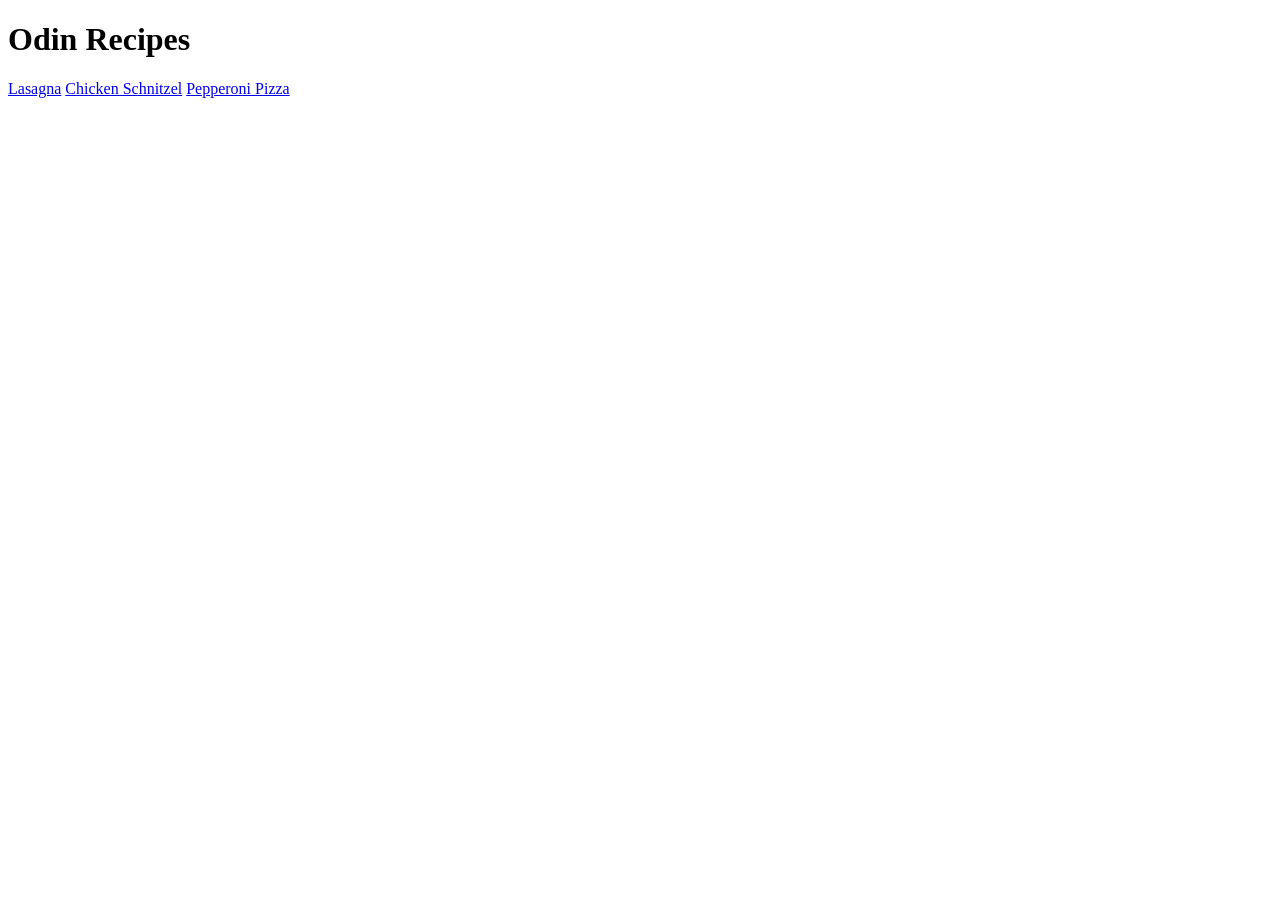
==== index.html @ ee3426c1 "Initial folder and file structure created, created 3 seperate recipe pages linked to the main page" ====
<!DOCTYPE html>
<html lang="en">
<head>
    <meta charset="UTF-8">
    <meta http-equiv="X-UA-Compatible" content="IE=edge">
    <meta name="viewport" content="width=<device-width>, initial-scale=1.0">
    <title>Document</title>
</head>
<body>
    <h1>Odin Recipes</h1>
    <a href="./recipes/lasagna.html">Lasagna</a>
    <a href="./recipes/chicken_schnitzel.html">Chicken Schnitzel</a>
    <a href="./recipes/pizza.html">Pepperoni Pizza</a>
</body>
</html>
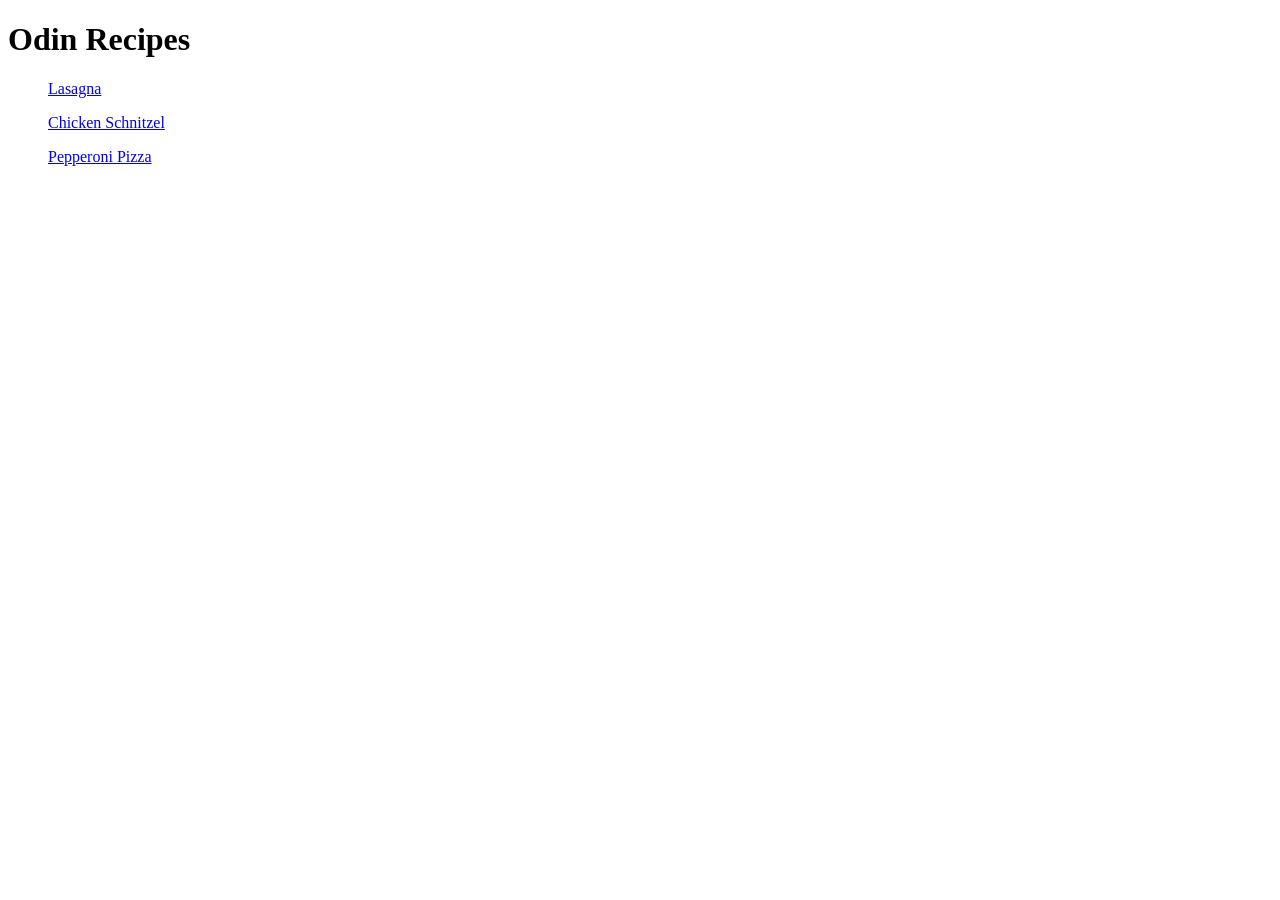
==== commit b5a90c09: "Each recipe outlined with an image, ingredients and instructions. Main page has links to each sepera" ====
--- a/index.html
+++ b/index.html
@@ -8,8 +8,8 @@
 </head>
 <body>
     <h1>Odin Recipes</h1>
-    <a href="./recipes/lasagna.html">Lasagna</a>
-    <a href="./recipes/chicken_schnitzel.html">Chicken Schnitzel</a>
-    <a href="./recipes/pizza.html">Pepperoni Pizza</a>
+    <ul><a href="./recipes/lasagna.html">Lasagna</a></ul>
+    <ul><a href="./recipes/chicken_schnitzel.html">Chicken Schnitzel</a></ul>
+    <ul><a href="./recipes/pizza.html">Pepperoni Pizza</a></ul>
 </body>
 </html>
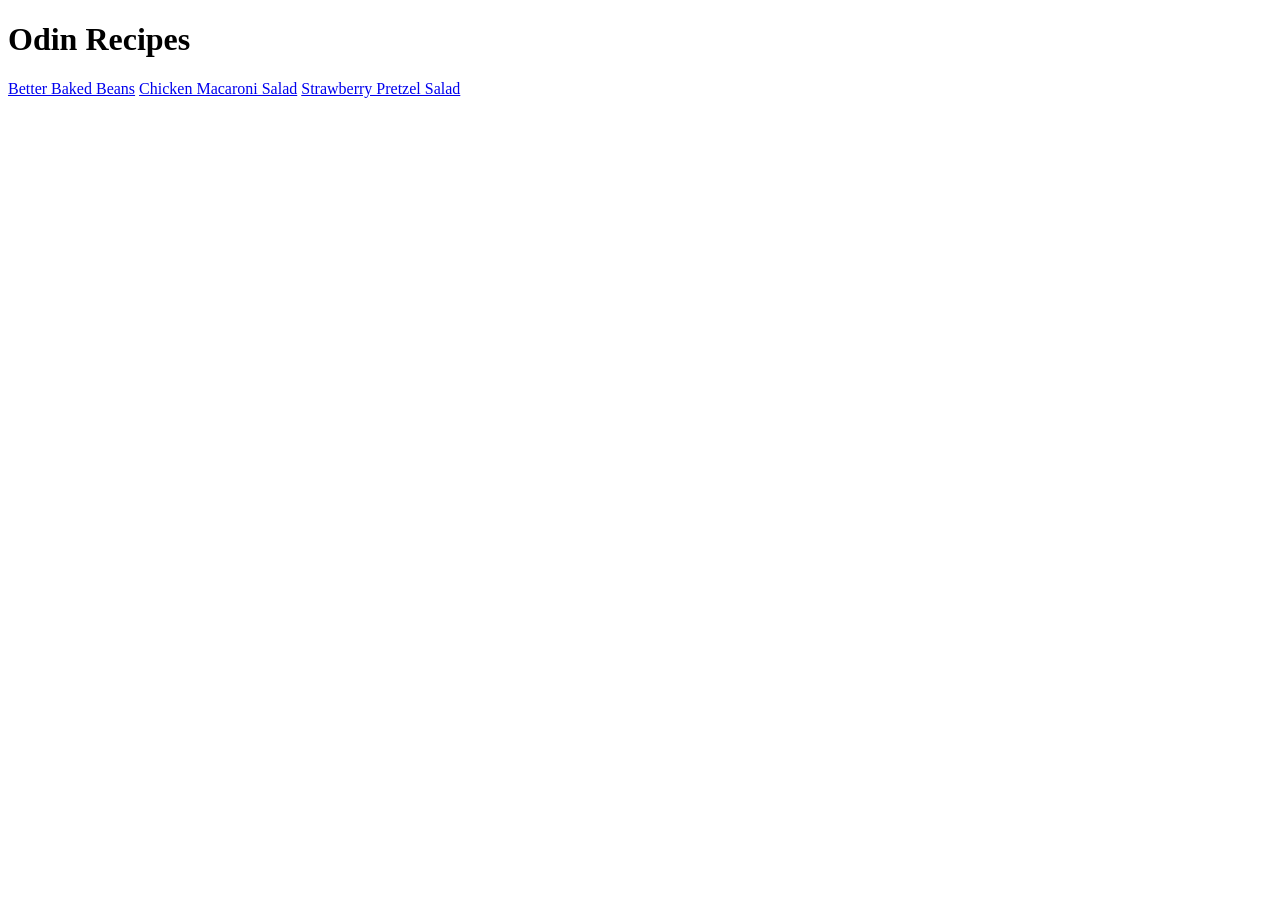
==== commit 75bfb1af: "File structure constructed and first recipe page" ====
--- a/index.html
+++ b/index.html
@@ -2,14 +2,13 @@
 <html lang="en">
 <head>
     <meta charset="UTF-8">
-    <meta http-equiv="X-UA-Compatible" content="IE=edge">
-    <meta name="viewport" content="width=<device-width>, initial-scale=1.0">
+    <meta name="viewport" content="width=device-width, initial-scale=1.0">
     <title>Document</title>
 </head>
 <body>
     <h1>Odin Recipes</h1>
-    <ul><a href="./recipes/lasagna.html">Lasagna</a></ul>
-    <ul><a href="./recipes/chicken_schnitzel.html">Chicken Schnitzel</a></ul>
-    <ul><a href="./recipes/pizza.html">Pepperoni Pizza</a></ul>
+    <a href="recipes/better-baked-beans.html">Better Baked Beans</a>
+    <a href="recipes/chicken-macaroni-salad.html">Chicken Macaroni Salad</a>
+    <a href="recipes/strawberry-pretzel-salad.html">Strawberry Pretzel Salad</a>
 </body>
 </html>
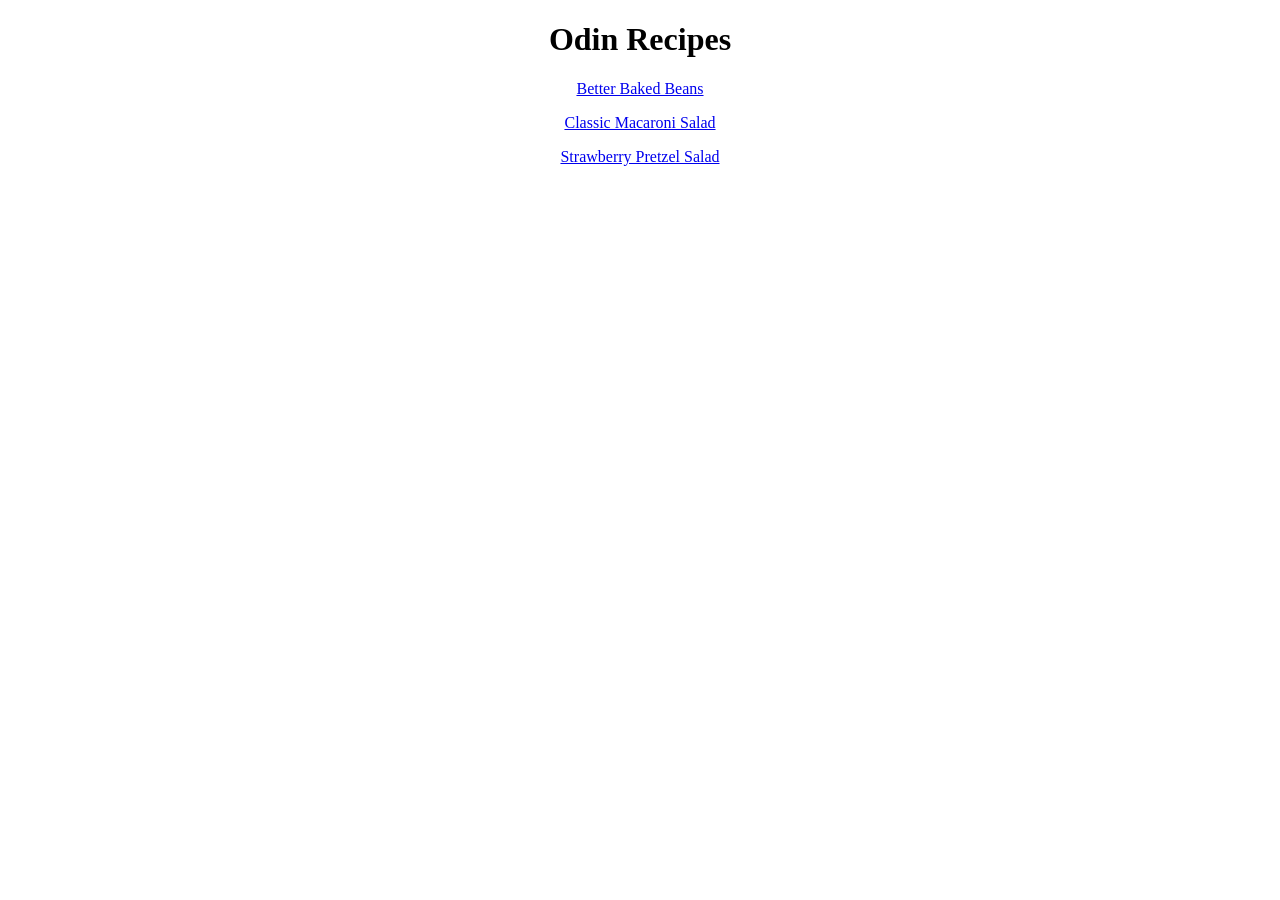
==== commit d5ea24aa: "rename classic macaroni salad. complete page" ====
--- a/index.html
+++ b/index.html
@@ -6,9 +6,9 @@
     <title>Document</title>
 </head>
 <body>
-    <h1>Odin Recipes</h1>
-    <a href="recipes/better-baked-beans.html">Better Baked Beans</a>
-    <a href="recipes/chicken-macaroni-salad.html">Chicken Macaroni Salad</a>
-    <a href="recipes/strawberry-pretzel-salad.html">Strawberry Pretzel Salad</a>
+    <h1 align="center">Odin Recipes</h1>
+    <p align="center"><a href="recipes/better-baked-beans.html">Better Baked Beans</a></p>
+    <p align="center"><a href="recipes/classic-macaroni-salad.html">Classic Macaroni Salad</a></p>
+    <p align="center"><a href="recipes/strawberry-pretzel-salad.html">Strawberry Pretzel Salad</a></p>
 </body>
 </html>
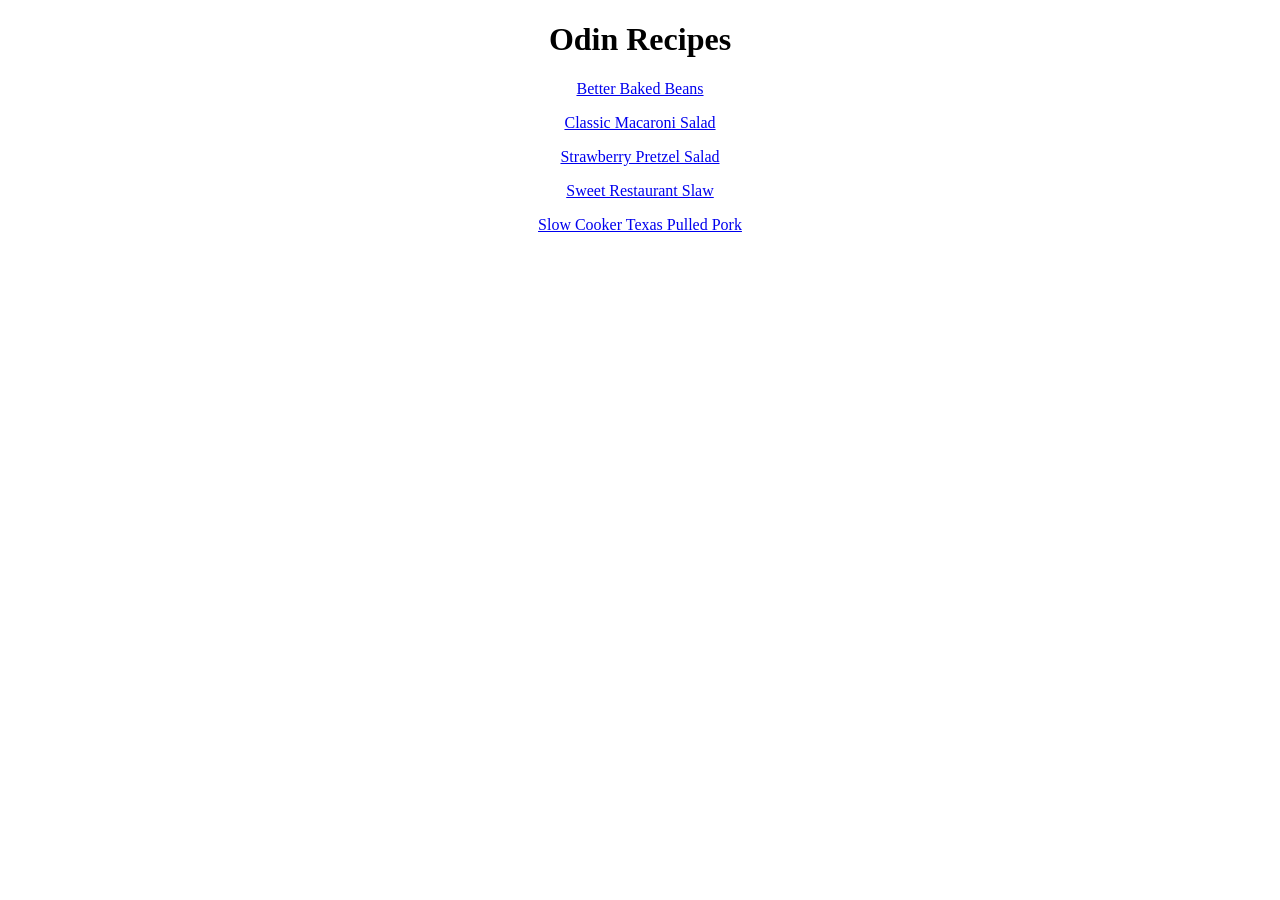
==== commit e12b0b16: "re-commit" ====
--- a/index.html
+++ b/index.html
@@ -10,5 +10,7 @@
     <p align="center"><a href="recipes/better-baked-beans.html">Better Baked Beans</a></p>
     <p align="center"><a href="recipes/classic-macaroni-salad.html">Classic Macaroni Salad</a></p>
     <p align="center"><a href="recipes/strawberry-pretzel-salad.html">Strawberry Pretzel Salad</a></p>
+    <p align="center"><a href="recipes/sweet-restaurant-slaw.html">Sweet Restaurant Slaw</a></p>
+    <p align="center"><a href="recipes/slow-cooker-texas-pulled-pork.html">Slow Cooker Texas Pulled Pork</a></p>
 </body>
 </html>
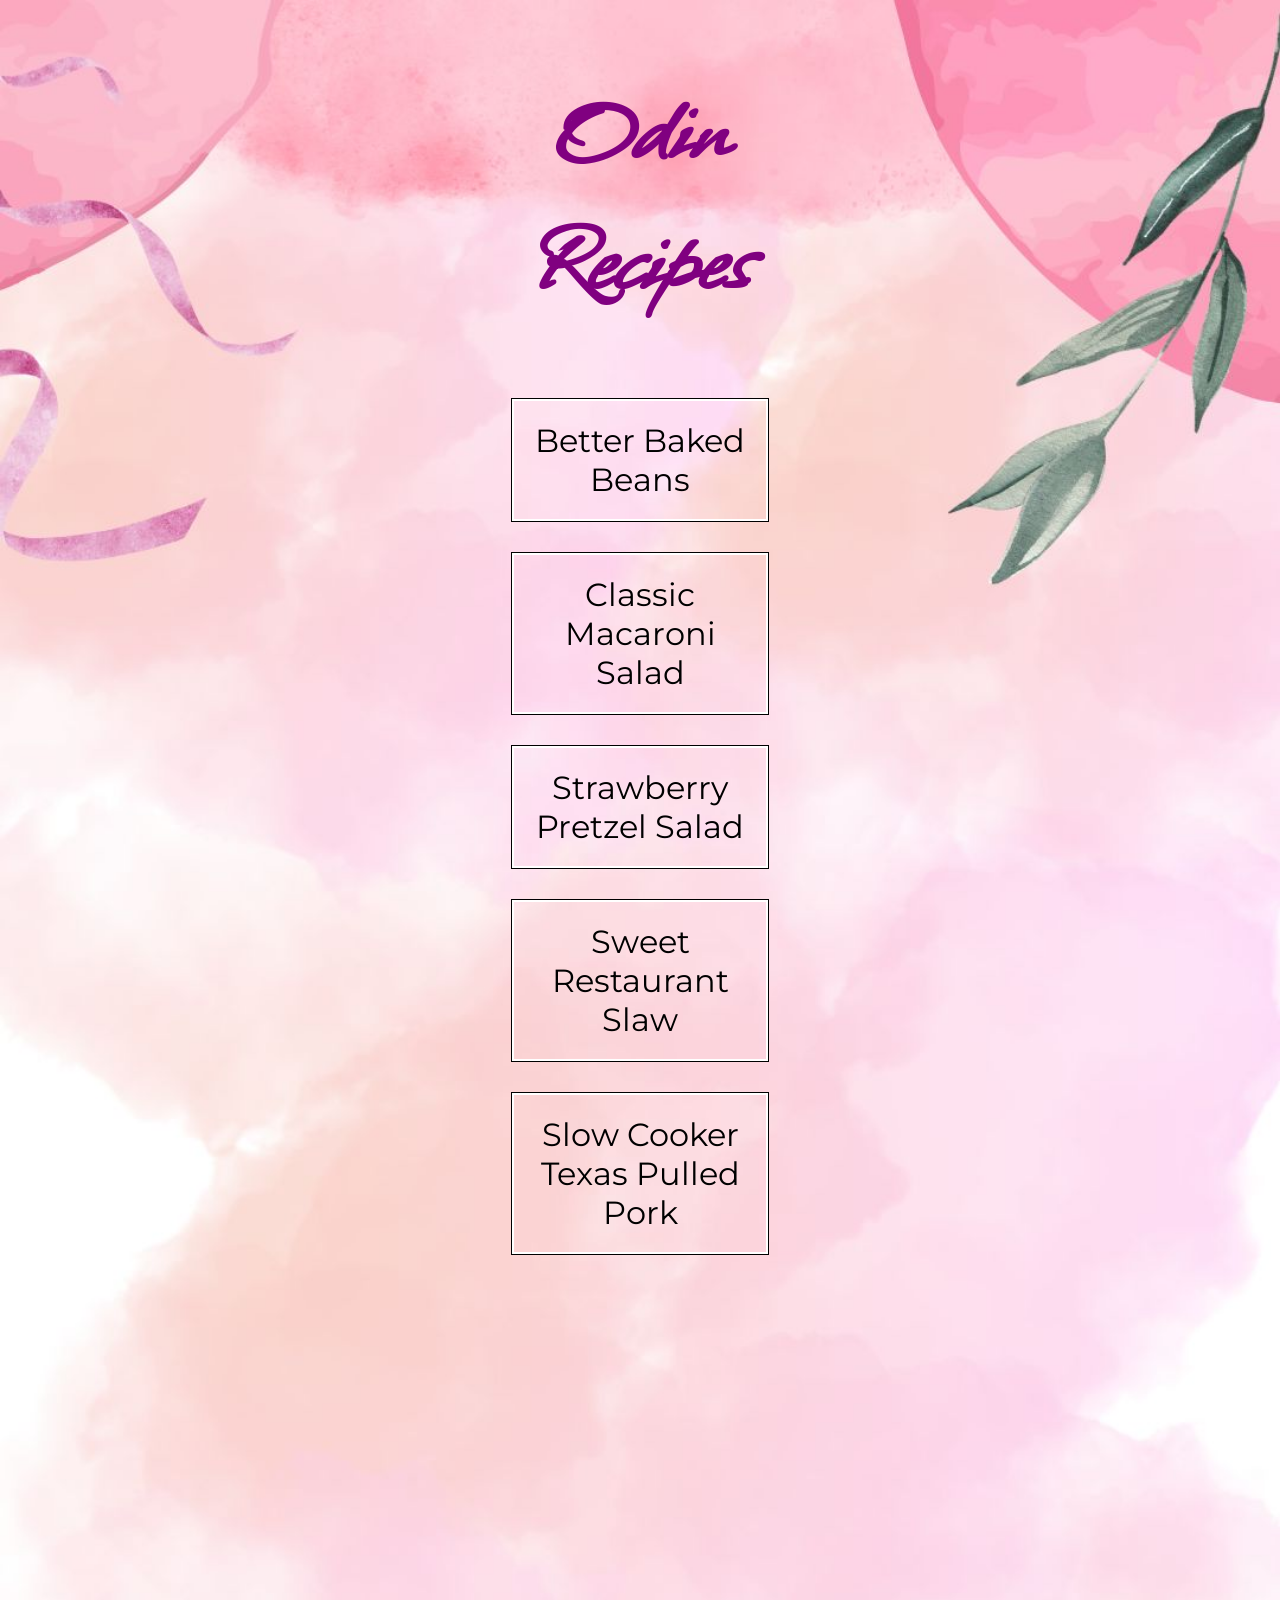
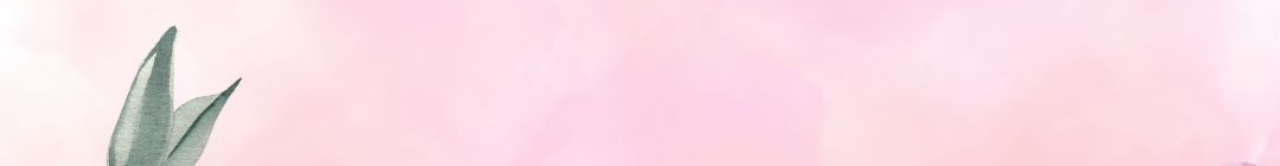
==== commit ef4da6c2: "css update on home page" ====
--- a/index.html
+++ b/index.html
@@ -3,14 +3,18 @@
 <head>
     <meta charset="UTF-8">
     <meta name="viewport" content="width=device-width, initial-scale=1.0">
+    <link rel="stylesheet" href="./style.css">
+    <link rel="preconnect" href="https://fonts.googleapis.com">
+    <link rel="preconnect" href="https://fonts.gstatic.com" crossorigin>
+    <link href="https://fonts.googleapis.com/css2?family=Montserrat:ital,wght@0,100..900;1,100..900&family=Whisper&display=swap" rel="stylesheet">
     <title>Document</title>
 </head>
 <body>
-    <h1 align="center">Odin Recipes</h1>
-    <p align="center"><a href="recipes/better-baked-beans.html">Better Baked Beans</a></p>
-    <p align="center"><a href="recipes/classic-macaroni-salad.html">Classic Macaroni Salad</a></p>
-    <p align="center"><a href="recipes/strawberry-pretzel-salad.html">Strawberry Pretzel Salad</a></p>
-    <p align="center"><a href="recipes/sweet-restaurant-slaw.html">Sweet Restaurant Slaw</a></p>
-    <p align="center"><a href="recipes/slow-cooker-texas-pulled-pork.html">Slow Cooker Texas Pulled Pork</a></p>
+    <h1>Odin Recipes</h1>
+    <p><a href="recipes/better-baked-beans.html">Better Baked Beans</a></p>
+    <p><a href="recipes/classic-macaroni-salad.html">Classic Macaroni Salad</a></p>
+    <p><a href="recipes/strawberry-pretzel-salad.html">Strawberry Pretzel Salad</a></p>
+    <p><a href="recipes/sweet-restaurant-slaw.html">Sweet Restaurant Slaw</a></p>
+    <p><a href="recipes/slow-cooker-texas-pulled-pork.html">Slow Cooker Texas Pulled Pork</a></p>
 </body>
 </html>
--- a/style.css
+++ b/style.css
@@ -0,0 +1,41 @@
+h1 {
+    font-family: "Whisper";
+    font-size: 102px;
+    font-weight: 800px;
+    color: purple;
+    text-align: center;
+    align-content: center;
+}
+body {
+    background-image: url(./images/Pink\ Green\ Simple\ Creative\ Watercolor\ Blank\ Template\ Instagram\ Story.jpg);
+    background-repeat: no-repeat;
+    background-size: cover;
+    margin-left: 40%;
+    margin-right: 40%;
+    margin-bottom: 40%;
+}
+
+p {
+    font-family: "Montserrat";
+    text-align: center;
+    font-size: 32px;
+    padding: 20px;
+    border: 2px solid white;
+    outline: 1px solid black;
+}
+a {
+    color:black;
+}
+a:link { 
+    text-decoration: none; 
+  } 
+  a:visited { 
+    text-decoration: none; 
+  } 
+  a:hover { 
+    text-decoration: none; 
+  } 
+  a:active { 
+    text-decoration: none; 
+  }
+  
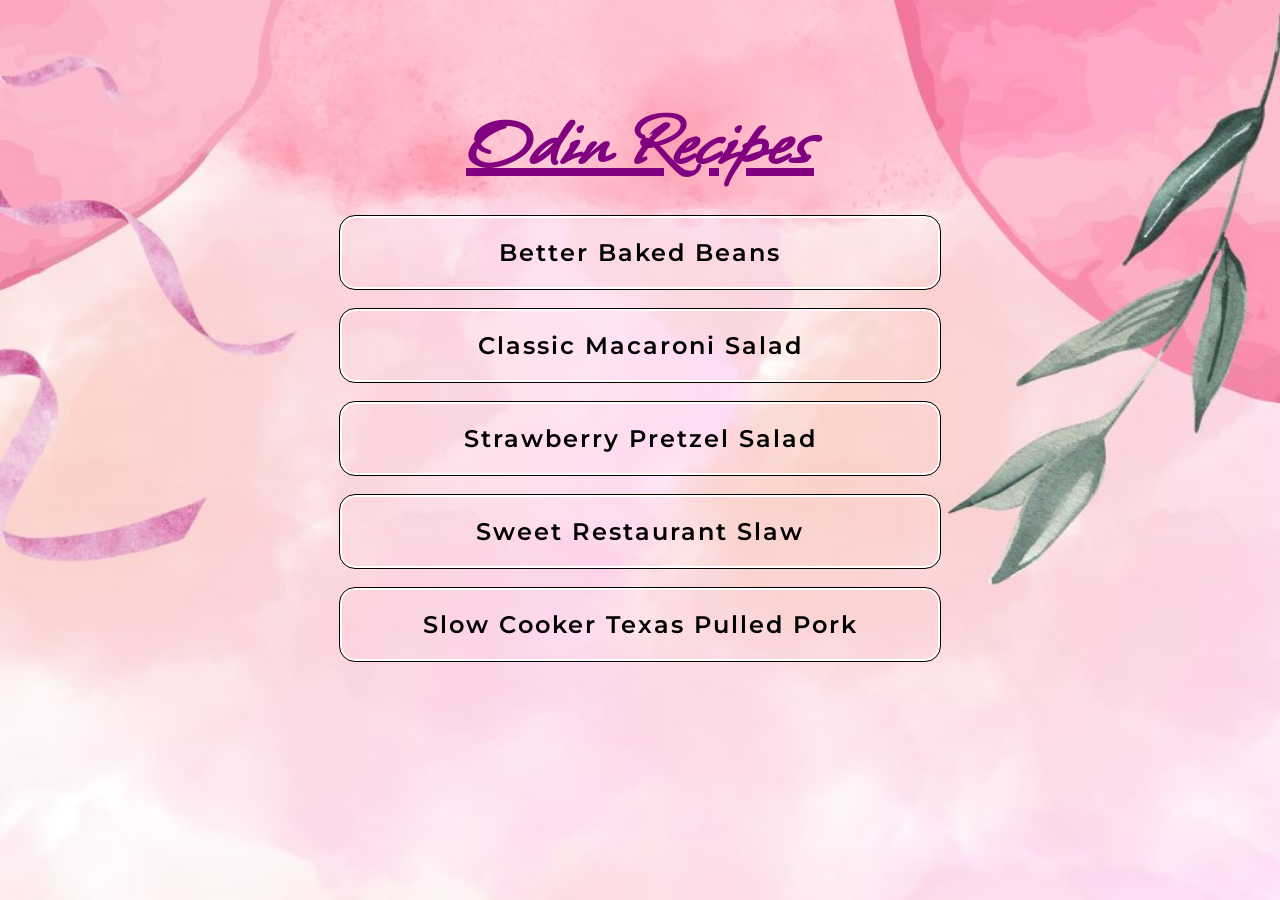
==== commit 2d6dd121: "apply stylesheet across all pages" ====
--- a/index.html
+++ b/index.html
@@ -11,10 +11,10 @@
 </head>
 <body>
     <h1>Odin Recipes</h1>
-    <p><a href="recipes/better-baked-beans.html">Better Baked Beans</a></p>
-    <p><a href="recipes/classic-macaroni-salad.html">Classic Macaroni Salad</a></p>
-    <p><a href="recipes/strawberry-pretzel-salad.html">Strawberry Pretzel Salad</a></p>
-    <p><a href="recipes/sweet-restaurant-slaw.html">Sweet Restaurant Slaw</a></p>
-    <p><a href="recipes/slow-cooker-texas-pulled-pork.html">Slow Cooker Texas Pulled Pork</a></p>
+    <h2><a href="recipes/better-baked-beans.html">Better Baked Beans</a></h2>
+    <h2><a href="recipes/classic-macaroni-salad.html">Classic Macaroni Salad</a></h2>
+    <h2><a href="recipes/strawberry-pretzel-salad.html">Strawberry Pretzel Salad</a></h2>
+    <h2><a href="recipes/sweet-restaurant-slaw.html">Sweet Restaurant Slaw</a></h2>
+    <h2><a href="recipes/slow-cooker-texas-pulled-pork.html">Slow Cooker Texas Pulled Pork</a></h2>
 </body>
 </html>
--- a/style.css
+++ b/style.css
@@ -1,41 +1,61 @@
-h1 {
-    font-family: "Whisper";
-    font-size: 102px;
-    font-weight: 800px;
-    color: purple;
-    text-align: center;
-    align-content: center;
-}
+/* Apply styles to the whole body */
 body {
+    font-family: "Montserrat", sans-serif;
     background-image: url(./images/Pink\ Green\ Simple\ Creative\ Watercolor\ Blank\ Template\ Instagram\ Story.jpg);
     background-repeat: no-repeat;
     background-size: cover;
-    margin-left: 40%;
-    margin-right: 40%;
-    margin-bottom: 40%;
+    margin: 0 auto; 
+    max-width: 600px; 
+    padding: 40px; 
+    letter-spacing: 2px;
 }
 
-p {
-    font-family: "Montserrat";
+/* Style the heading */
+h1 {
+    font-family: "Whisper", sans-serif;
+    font-size: 5rem; 
+    font-weight: 800;
+    color: purple;
     text-align: center;
-    font-size: 32px;
+    text-decoration: underline;
+    margin-bottom: 20px; 
+}
+
+/* Style the recipe links */
+h2 {
+    text-align: center;
     padding: 20px;
     border: 2px solid white;
+    border-radius: 15px;
     outline: 1px solid black;
+    margin: 20px 0; 
 }
+p {
+    text-align: center;
+    padding: 20px;
+    margin: 20px 0; 
+}
+
+/* Remove default underline from links */
 a {
-    color:black;
+    text-decoration: none;
+    color: black;
+    font-weight: 600;
 }
-a:link { 
-    text-decoration: none; 
-  } 
-  a:visited { 
-    text-decoration: none; 
-  } 
-  a:hover { 
-    text-decoration: none; 
-  } 
-  a:active { 
-    text-decoration: none; 
+
+/* Change link color on hover */
+a:hover {
+    color: #333; 
+}
+
+ul {
+    list-style: square inside
   }
-  
+ol {
+    list-style: lower-roman;
+}
+
+img {
+    width: 600px;
+    height: auto;
+}
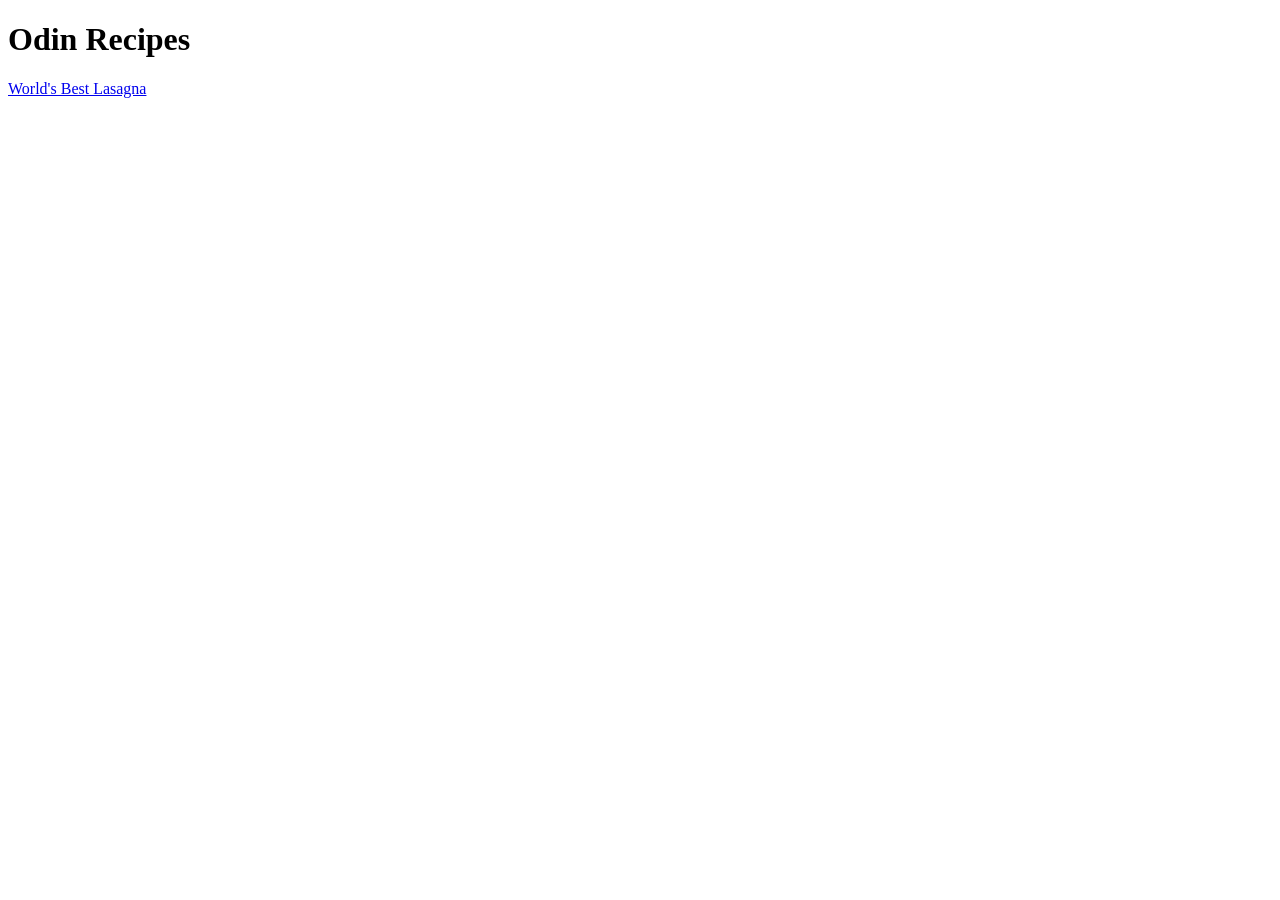
==== commit 84c3fabd: "." ====
--- a/index.html
+++ b/index.html
@@ -3,18 +3,10 @@
 <head>
     <meta charset="UTF-8">
     <meta name="viewport" content="width=device-width, initial-scale=1.0">
-    <link rel="stylesheet" href="./style.css">
-    <link rel="preconnect" href="https://fonts.googleapis.com">
-    <link rel="preconnect" href="https://fonts.gstatic.com" crossorigin>
-    <link href="https://fonts.googleapis.com/css2?family=Montserrat:ital,wght@0,100..900;1,100..900&family=Whisper&display=swap" rel="stylesheet">
-    <title>Document</title>
+    <title>Odin Recipes</title>
 </head>
 <body>
     <h1>Odin Recipes</h1>
-    <h2><a href="recipes/better-baked-beans.html">Better Baked Beans</a></h2>
-    <h2><a href="recipes/classic-macaroni-salad.html">Classic Macaroni Salad</a></h2>
-    <h2><a href="recipes/strawberry-pretzel-salad.html">Strawberry Pretzel Salad</a></h2>
-    <h2><a href="recipes/sweet-restaurant-slaw.html">Sweet Restaurant Slaw</a></h2>
-    <h2><a href="recipes/slow-cooker-texas-pulled-pork.html">Slow Cooker Texas Pulled Pork</a></h2>
+    <a href="recipes/lasagna.html">World's Best Lasagna</a>
 </body>
 </html>
